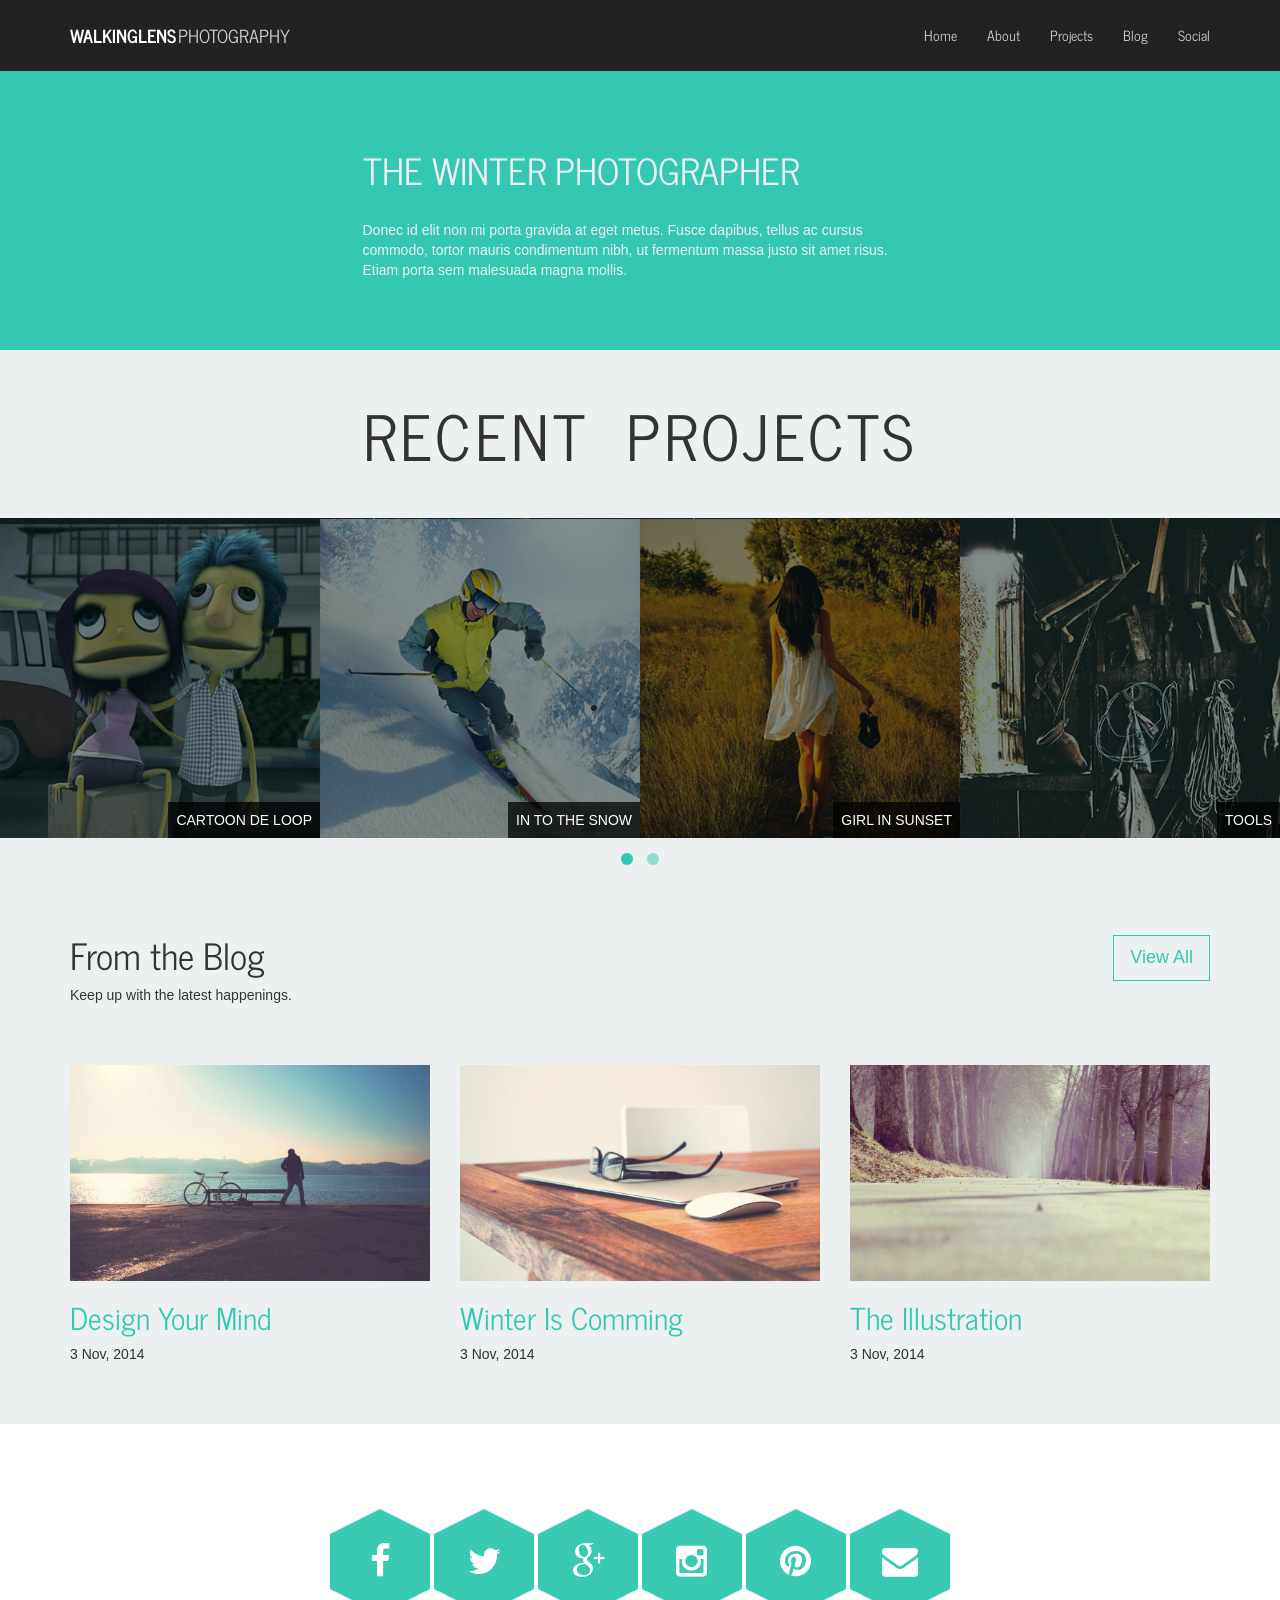
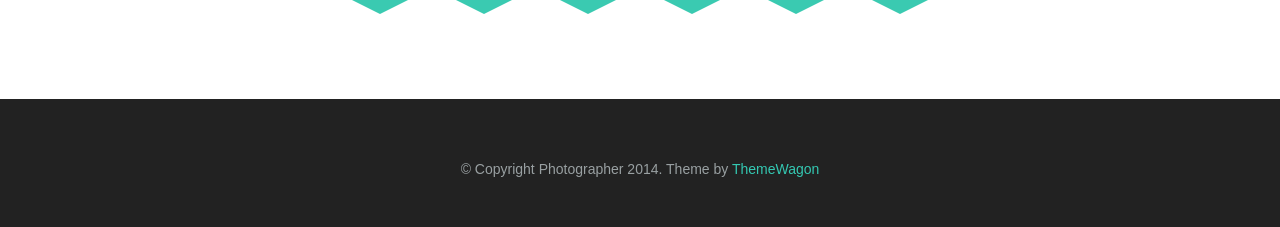
==== index.html @ d7faeb62 "Update index.html" ====
<!DOCTYPE html>
<!--[if lt IE 7]>      <html class="no-js lt-ie9 lt-ie8 lt-ie7"> <![endif]-->
<!--[if IE 7]>         <html class="no-js lt-ie9 lt-ie8"> <![endif]-->
<!--[if IE 8]>         <html class="no-js lt-ie9"> <![endif]-->
<!--[if gt IE 8]><!--> <html class="no-js"> <!--<![endif]-->
    <head>
        <meta charset="utf-8">
        <meta http-equiv="X-UA-Compatible" content="IE=edge">
        <title>WALKINGLENS PHOTOGRAPHY (Contact : 9899528454) - Responsive html Bootstrap 3 based theme</title>
        <meta name="description" content="">
        <meta name="viewport" content="width=device-width, initial-scale=1">

        <link rel="stylesheet" href="css/bootstrap.min.css">
        <link href="css/font-awesome.min.css" rel="stylesheet">
        <!-- Important Owl stylesheet -->
        <link rel="stylesheet" href="owl-carousel/owl.carousel.css">
         
        <!-- Default Theme -->
        <link rel="stylesheet" href="owl-carousel/owl.theme.css">
        <link href='https://fonts.googleapis.com/css?family=Oswald:400,300,700' rel='stylesheet' type='text/css'>
        <link href='https://fonts.googleapis.com/css?family=News+Cycle:400,700' rel='stylesheet' type='text/css'>
        <link rel="stylesheet" href="css/main.css">

        <script src="js/vendor/modernizr-2.6.2-respond-1.1.0.min.js"></script>
    </head>


    <body>
        <!--[if lt IE 7]>
            <p class="browsehappy">You are using an <strong>outdated</strong> browser. Please <a href="http://browsehappy.com/">upgrade your browser</a> to improve your experience.</p>
        <![endif]-->

        <div id="top" class="navbar navbar-dark navbar-fixed-top" role="navigation">
            <div class="container">
                <div class="navbar-header">
                    <button type="button" class="navbar-toggle" data-toggle="collapse" data-target=".navbar-collapse">
                        <span class="sr-only">Toggle navigation</span>
                        <i class="fa fa-bars fa-2x"></i>
                    </button>
                    <a class="navbar-brand" href="#"><strong>WALKINGLENS</strong>PHOTOGRAPHY</a>
                </div>
                <div class="collapse navbar-collapse">
                    <ul class="nav navbar-nav navbar-right">
                        <li class="active"><a href="#carousel-header">Home</a></li>
                        <li><a href="#about">About</a></li>
                        <li><a href="#projects">Projects</a></li>
                        <li><a href="#blog">Blog</a></li>
                        <li><a href="#social">Social</a></li>
                    </ul>
                </div><!--/.navbar-collapse -->
            </div>
        </div>



        <div id="carousel-header" class="carousel slide" data-ride="carousel" data-interval="8000">

            <!-- Wrapper for slides -->
            <div class="carousel-inner">
                <div class="camera-icon hidden-sm hidden-xs">
                    <div class="circle">
                        <div class="hexagon">
                          <a href="portfolio.html" id="cameraBtn">
                            <i class="fa  fa-camera"></i>
                          </a>     
                        </div>
                    </div>
                </div>

                <div class="item active">
                    <img src="img/slide1.jpg" alt="">
                </div>

                <div class="item">
                    <img src="img/slide2.jpg" alt="">
                </div>
            </div>

            <!-- Controls -->
            <a class="left carousel-control" href="#carousel-header" role="button" data-slide="prev">
                <img src="img/left.png" alt="Previous">
            </a>
            <a class="right carousel-control" href="#carousel-header" role="button" data-slide="next">
                <img src="img/right.png" alt="Next">
            </a>
        </div>




        <div id="about" class="content-block content-block-cyan">
            <div class="container">
                <div class="row">
                    <div class="col-md-6 col-md-offset-3">
                        <h1>The winter photographer</h1>
                        <p>
                            Donec id elit non mi porta gravida at eget metus. Fusce dapibus, tellus ac cursus commodo, tortor mauris condimentum nibh, ut fermentum massa justo sit amet risus. Etiam porta sem malesuada magna mollis.
                        </p>
                    </div>
                </div>
            </div>
        </div>


        <div id="projects" class="recent-projects">
            <div class="recent-projects-title">
                Recent Projects
            </div>

            <div class="recent-projects-content content-block-gray">
                <div id="owl-example" class="owl-carousel">
                    <div>
                        <img src="img/recent1.jpg" alt="">
                        <a href="#">Cartoon de loop</a>
                    </div>
                    <div>
                        <img src="img/recent2.jpg" alt="">
                        <a href="#">In to the snow</a>
                    </div>
                    <div>
                        <img src="img/recent3.jpg" alt="">
                        <a href="#">girl in sunset</a>
                    </div>
                    <div>
                        <img src="img/recent4.jpg" alt="">
                        <a href="#">Tools</a>
                    </div>
                    <div>
                        <img src="img/recent5.jpg" alt="">
                        <a href="#">Sunrise in west</a>
                    </div>
                    <div>
                        <img src="img/recent6.jpg" alt="">
                        <a href="#">girl in sunset</a>
                    </div>
                    <div>
                        <img src="img/recent4.jpg" alt="">
                        <a href="#">Lorem Ipsum</a>
                    </div>
                </div>
            </div>
        </div><!-- /.recent-projects -->



        <div id="blog" class="content-block content-block-gray">
            <div class="container">
                <header class="block-heading cleafix">
                    <a href="#" class="btn btn-o btn-lg pull-right">View All</a>
                    <h1>From the Blog</h1>
                    <p>Keep up with the latest happenings.</p>
                </header>
                <section class="block-body">
                    <div class="row">
                        <div class="col-sm-4 blog-post">
                            <img src="img/bike_water1-1000x600.jpg" alt="Design Your Mind">
                            <a href="#"><h2>Design Your Mind</h2></a>
                            <div class="date">3 Nov, 2014</div>
                        </div>
                        <div class="col-sm-4 blog-post">
                            <img src="img/mac_glasses1-1000x600.jpg" alt="Winter Is Comming">
                            <a href="#"><h2>Winter Is Comming</h2></a>
                            <div class="date">3 Nov, 2014</div>
                        </div>
                        <div class="col-sm-4 blog-post">
                            <img src="img/road-1000x600.jpg" alt="The Illustration">
                            <a href="#"><h2>The Illustration</h2></a>
                            <div class="date">3 Nov, 2014</div>
                        </div>
                    </div>
                </section>
            </div><!--/container-->
        </div><!-- /.content-block content-blog-gray -->


        <div id="social" class="content-block">
            <div class="container text-center">
                <div class="hexagon"><a href="#"><i class="fa fa-facebook"></i></a></div>
                <div class="hexagon"><a href="#"><i class="fa fa-twitter"></i></a></div>
                <div class="hexagon"><a href="#"><i class="fa fa-google-plus"></i></a></div>
                <div class="hexagon"><a href="#"><i class="fa fa-instagram"></i></a></div>
                <div class="hexagon"><a href="#"><i class="fa fa-pinterest"></i></a></div>
                <div class="hexagon"><a href="#"><i class="fa fa-envelope"></i></a></div>
            </div>
        </div>


        <footer class="content-block content-block-dark">
            <p>&copy; Copyright Photographer 2014. Theme by <a href="https://themewagon.com/" target="_blank"> ThemeWagon</a></p>
        </footer>     

        <script src="js/jquery-2.1.3.min.js"></script>
        <script>window.jQuery || document.write('<script src="js/vendor/jquery-1.11.0.min.js"><\/script>')</script>

        <script src="js/vendor/bootstrap.min.js"></script>
        <!-- Include js plugin -->
        <script src="owl-carousel/owl.carousel.js"></script>

        <script src="js/main.js"></script>

    </body>
</html>
---- css/main.css ----
/*
Theme Name:    Photographer
Theme URI:     http://ThemeWagon.com/photographer
Author:        ThemeWagon
Author URI:    http://ThemeWagon.com/
Description:   Photographer is a single page html template based on bootstrap 3
Version:       1.0.0
License:       GNU General Public License v2 or later
License URI:   http://www.gnu.org/licenses/gpl-2.0.html
*/




/* ========================================================================== 
    General 
========================================================================== */
h1,h2,h3,h4,h5,h6,.navbar {
    /*font-family:'Oswald';*/
    font-family: 'News Cycle', sans-serif;
    /*font-weight:100;*/
    font-weight: 400;
}

body {
    padding-top: 70px;
}

a {
    /*transition*/
    -webkit-transition:all 0.3s;
    -moz-transition:all 0.3s;
    -o-transition:all 0.3s;
    transition:all 0.3s;
}

a {
    color:#34c8b2;
}

a:hover {
    color:#ec343c;
    text-decoration: none;
}
.btn-o {
    border:1px solid #34c8b2;
    /*border-radius*/
    -webkit-border-radius:0px;
    -moz-border-radius:0px;
    border-radius:0px;
    color:#34c8b2;
}

.btn-o:hover {
    color:white;
    background:#34c8b2;
}

img {
    max-width:100%;
    max-height: 100%;
}

.hexagon {
    width:100px;
    height:55px;
    background:#3acab1;
    position:relative;
    /*transition*/
    -webkit-transition:all 0.3s;
    -moz-transition:all 0.3s;
    -o-transition:all 0.3s;
    transition:all 0.3s;
}

.hexagon:before {
    content:"";
    position:absolute;
    top:-25px;
    left:0;
    width:0;
    height:0;
    border-left:50px solid transparent;
    border-right:50px solid transparent;
    border-bottom:25px solid #3acab1;
    /*transition*/
    -webkit-transition:all 0.3s;
    -moz-transition:all 0.3s;
    -o-transition:all 0.3s;
    transition:all 0.3s;
}

.hexagon:after {
    content:"";
    position:absolute;
    bottom:-25px;
    left:0;
    width:0;
    height:0;
    border-left:50px solid transparent;
    border-right:50px solid transparent;
    border-top:25px solid #3acab1;
    /*transition*/
    -webkit-transition:all 0.3s;
    -moz-transition:all 0.3s;
    -o-transition:all 0.3s;
    transition:all 0.3s;
}

.hexagon:hover {
    background:#ec343c;
}

.hexagon:hover:before {
    border-bottom-color:#ec343c;
}

.hexagon:hover:after {
    border-top-color: #ec343c;
}


/* ========================================================================== 
Navigation 
========================================================================== */
.navbar-dark {
    background:#222222;
    z-index: 99999;
}

.navbar-dark a {
    /*color:rgb(153,160,162);*/
    color: rgb(205, 209, 210);
}

.navbar-brand {
    height:70px;
    padding:25px 15px;
}

.navbar-nav>li>a {
    padding-top:25px;
    padding-bottom:25px;
}

.navbar-brand strong {
    color:white;
    margin-right:2px;
}

.navbar-brand:hover {
    color:#ec343c;
    text-decoration:none;
}

.nav>li>a:hover,.nav>li>a:focus {
    background-color:#ec343c;
    color: white;
}


/* ========================================================================== 
Caurosel
========================================================================== */
.carousel-control {
    z-index:9999;
}

.carousel-control>img {
    position:absolute;
    top:42%;
    width:30%;
}

.left.carousel-control>img {
    left:30%;
}

.right.carousel-control>img {
    right:30%;
}

.camera-icon {
    position:absolute;
    width:100%;
    left:0;
    top:0;
    text-align:center;
    z-index:99;
    padding-top: 9%;
}

.camera-icon .circle {
    width:200px;
    height:200px;
    line-height:200px;
    display:inline-block;
    /*border-radius*/
    -webkit-border-radius:100%;
    -moz-border-radius:100%;
    border-radius:100%;
    border:1px solid white;
    position:relative;
    color:white;
    opacity:.85;
}

.camera-icon .circle i {
    color:white;
    position:absolute;
    z-index:1;
    left:28px;
    top:8px;
    font-size:38px;
}

.camera-icon .circle .hexagon {
    display:inline-block;
    margin-top:75px;
    position: relative;
}


/* ========================================================================== 
content-block 
========================================================================== */
.content-block {
    padding:60px 0;
    width:100%;
}

.content-block-cyan {
    background:#34c8b2;
    color:#ECF0F1;
}

.content-block-cyan h1 {
    font-weight:100;
    text-transform:uppercase;
    margin-bottom: 30px;
}


/* ========================================================================== 
Recent works
========================================================================== */
.recent-projects-title {
    background: rgba(236, 240, 241, 1);
    color: #333;
    text-transform: uppercase;
    padding: 40px 0px;
    text-align: center;
    font-size: 62px;
    font-family: 'News Cycle', sans-serif;
    word-spacing: 17px;
    letter-spacing: 4px;
    font-weight: 400;
}

.owl-carousel .owl-item img {
    height:auto;
    width:100%;
    display:block;
    position:relative;
}

.owl-carousel .item {
    margin:0px;
}

.owl-item>div {
    position:relative;
}

.owl-item>div a {
    position:absolute;
    bottom:0px;
    padding:8px;
    background:rgba(0,0,0,0.75);
    right:0;
    color:white;
    text-transform:uppercase;
    z-index: 2;
}

.owl-carousel .owl-item div:before {
    top:0;
    right:0;
    bottom:0;
    left:0;
    position:absolute;
    content:'';
    background:rgba(5,27,26,1);
    z-index:1;
    opacity:0.5;
    /*transition*/
    -webkit-transition:opacity 0.4s;
    -moz-transition:opacity 0.4s;
    -o-transition:opacity 0.4s;
    transition:opacity 0.4s;
}

.owl-carousel .owl-item:hover div:before {
    opacity: 0;
}

.owl-theme .owl-controls .owl-page span {
    background: #34C8B2;
}


/* ========================================================================== 
blog 
========================================================================== */
.block-heading h1 {
    margin-top:0;
}

.content-block-gray {
    background:#ECF0F1;
}

.block-heading {
    margin-bottom: 60px;
}


/* ========================================================================== 
Social
========================================================================== */
#social {
    padding:110px 0;
}

#social .hexagon {
    display:inline-block;
}

#social .hexagon i {
    font-size:36px;
    color:white;
    line-height:55px;
    position:relative;
    z-index: 1;
}


/* ========================================================================== 
footer
========================================================================== */
footer.content-block {
    padding: 60px 0 38px;
    width: 100%;
}

.content-block-dark {
    background:#222222;
}

footer {
    text-align:center;
    color: rgb(153,160,162);
}


/* ========================================================================== 
Responsive styles
========================================================================== */

@media (max-width:768px) {
    .navbar-nav>li>a {
        padding-top:10px;
        padding-bottom:10px;
        text-align:center;
    }
    .navbar-toggle i {
        color:rgb(153,160,162);
    }
    .navbar-toggle {
        margin-top:14px;
    }
    .recent-projects-title {
        font-size:32px;
    }
    .blog-post {
        margin-bottom:40px;
    }
    #social .hexagon {
        margin-bottom:60px;
    }
    #social {
        padding-bottom: 70px;
    }
}
.zoom-effect {
  transform: scale(3);
  transition: all 0.8s ease;
  opacity: 0;
}
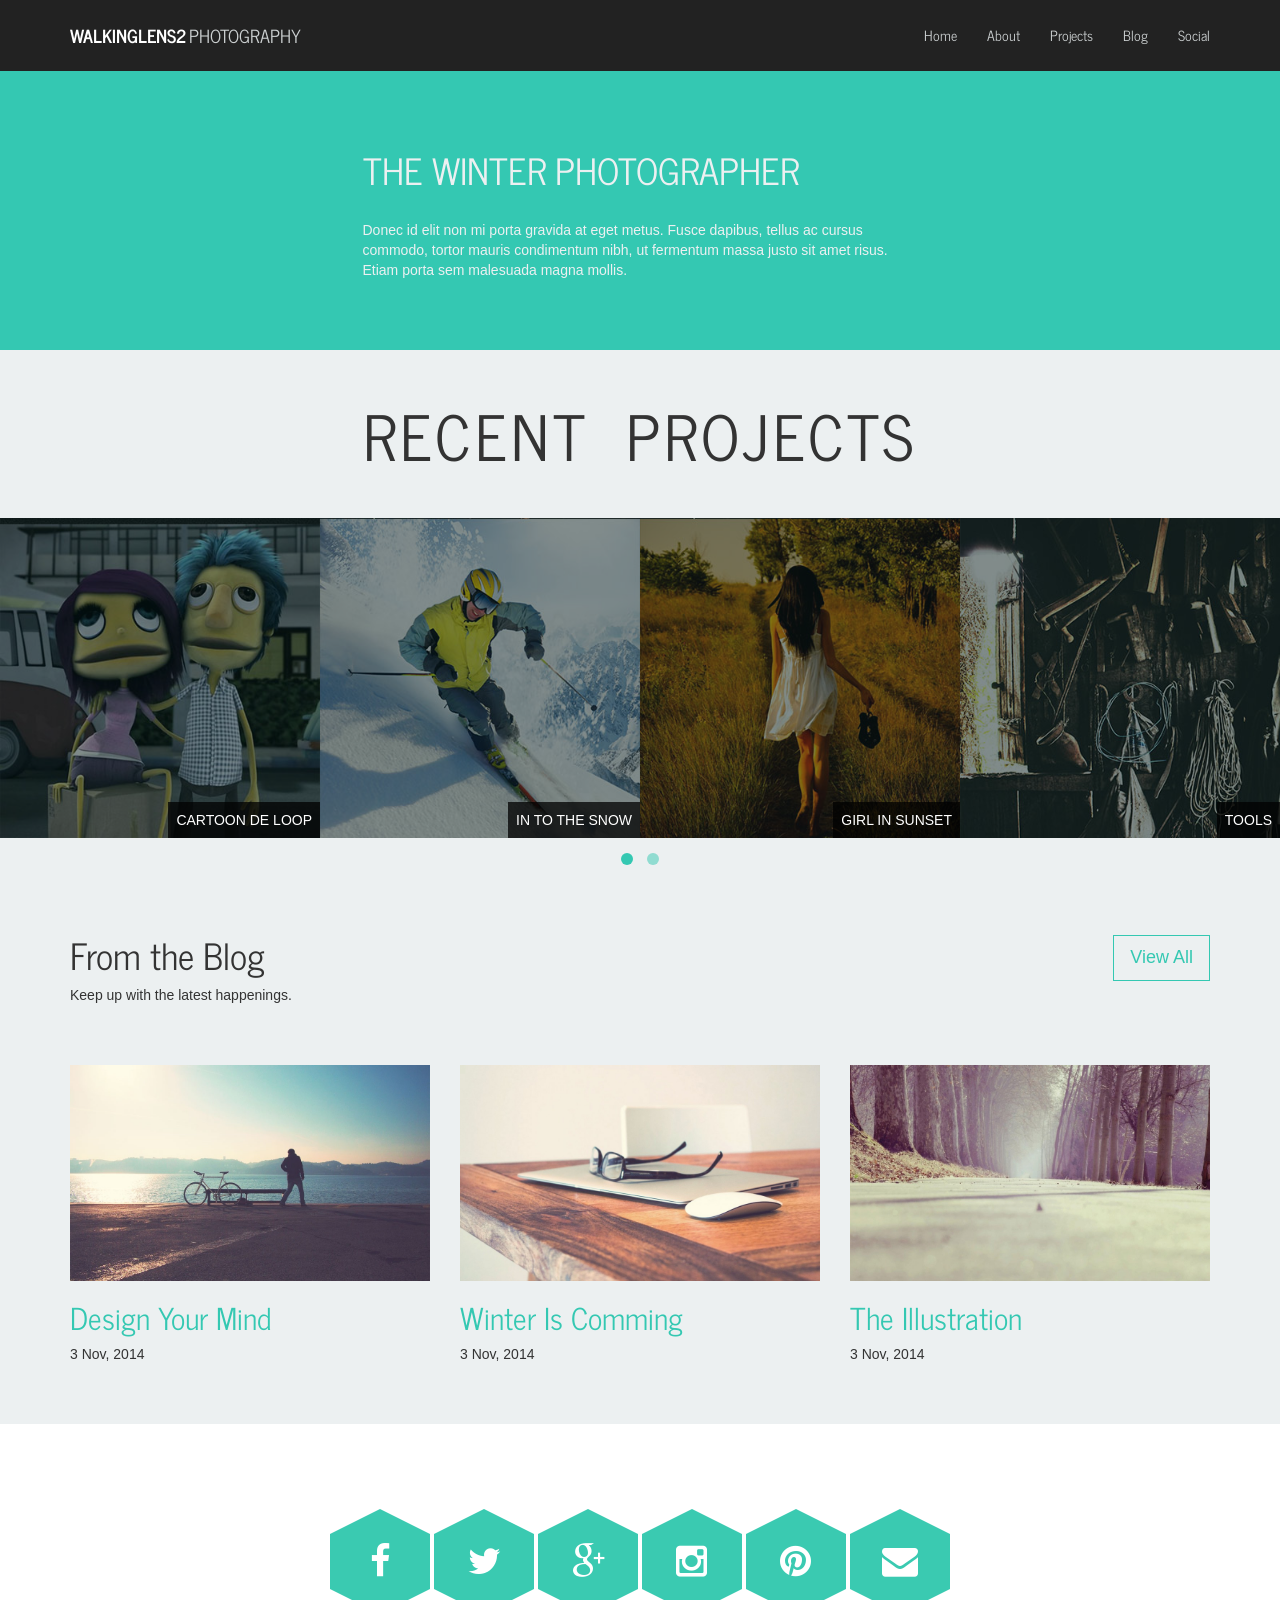
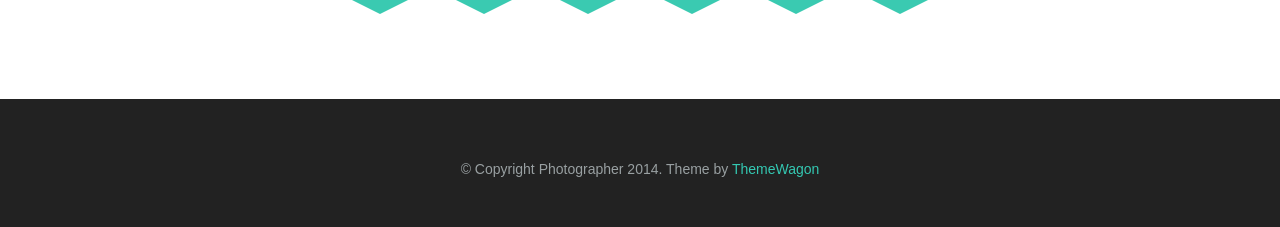
==== commit 79f78425: "Update index.html" ====
--- a/index.html
+++ b/index.html
@@ -6,7 +6,7 @@
     <head>
         <meta charset="utf-8">
         <meta http-equiv="X-UA-Compatible" content="IE=edge">
-        <title>WALKINGLENS PHOTOGRAPHY (Contact : 9899528454) - Responsive html Bootstrap 3 based theme</title>
+        <title>WALKINGLENS PHOTOGRAPHY - Responsive html Bootstrap 3 based theme</title>
         <meta name="description" content="">
         <meta name="viewport" content="width=device-width, initial-scale=1">
 
@@ -37,7 +37,7 @@
                         <span class="sr-only">Toggle navigation</span>
                         <i class="fa fa-bars fa-2x"></i>
                     </button>
-                    <a class="navbar-brand" href="#"><strong>WALKINGLENS</strong>PHOTOGRAPHY</a>
+                    <a class="navbar-brand" href="#"><strong>WALKINGLENS2</strong>PHOTOGRAPHY</a>
                 </div>
                 <div class="collapse navbar-collapse">
                     <ul class="nav navbar-nav navbar-right">
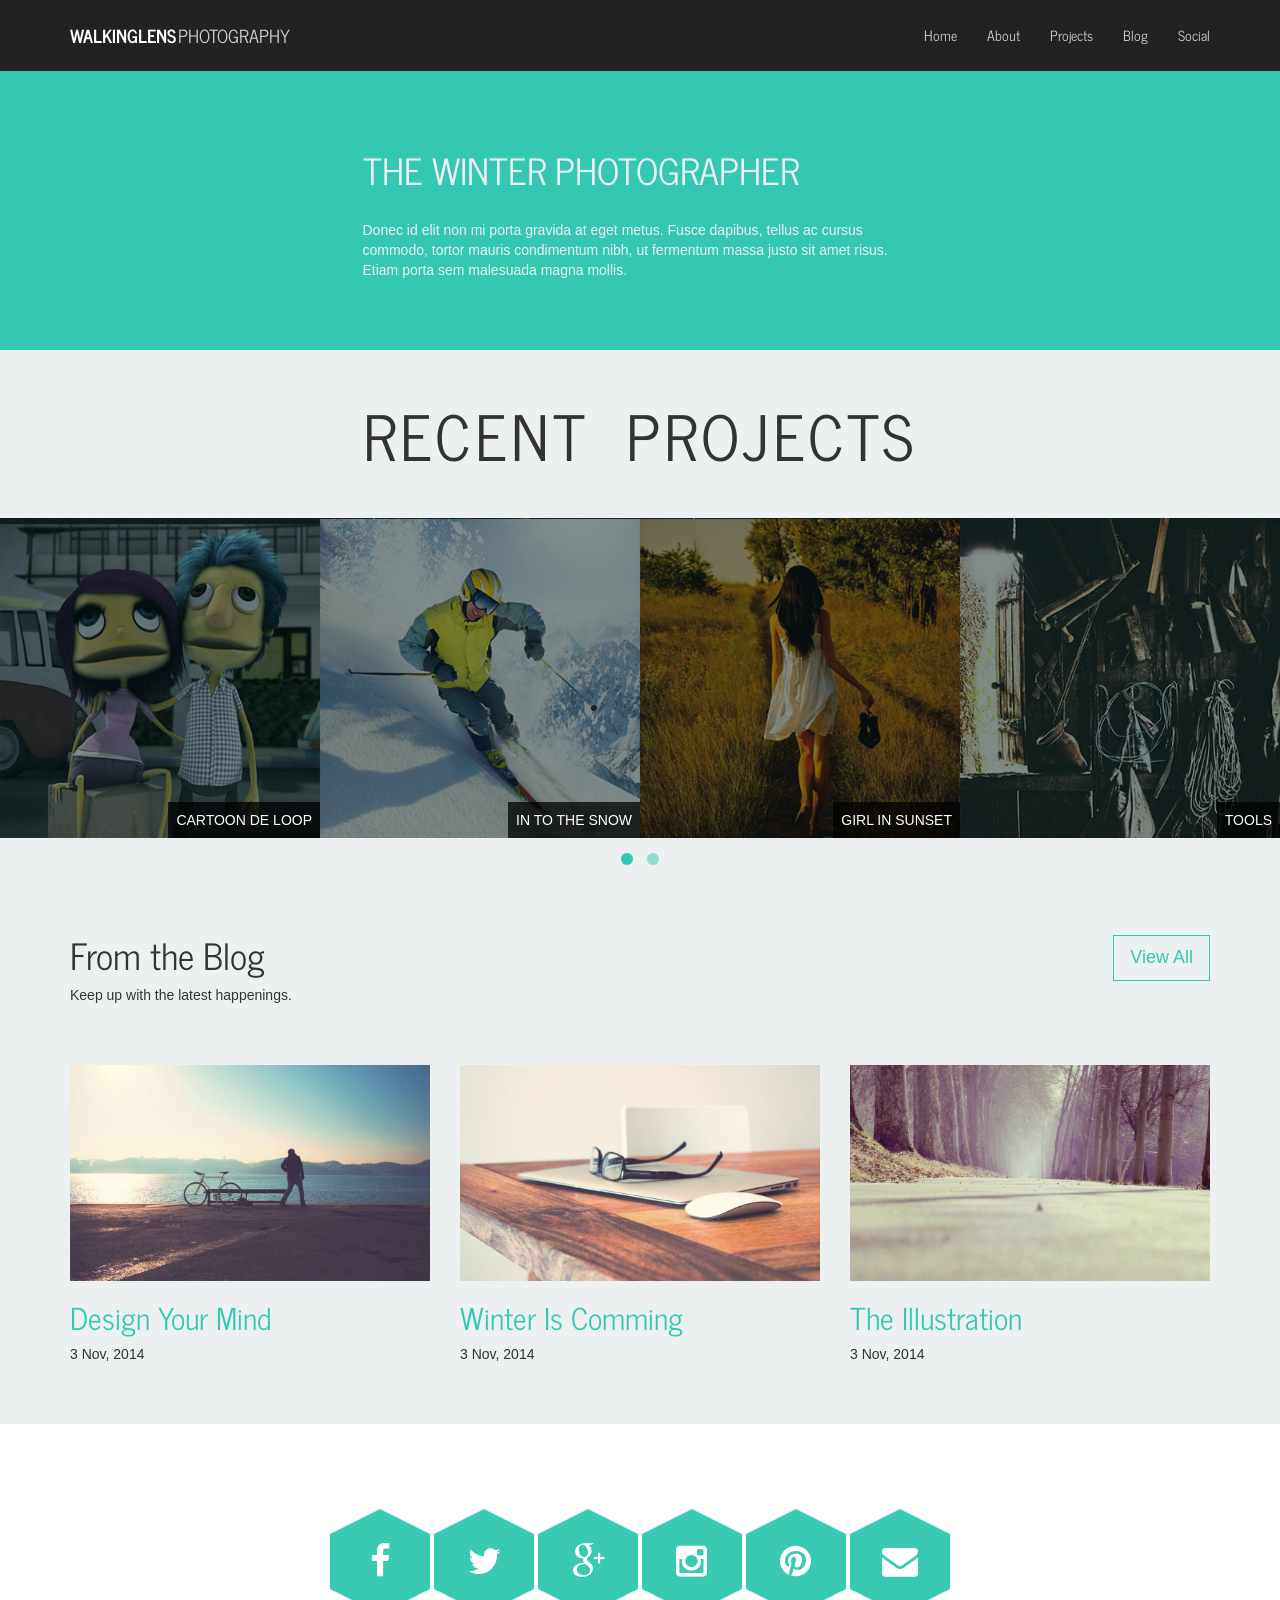
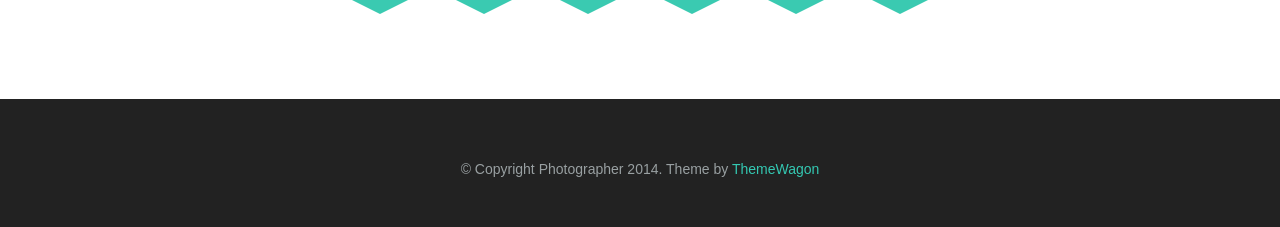
==== commit 7c41a183: "Update index.html" ====
--- a/index.html
+++ b/index.html
@@ -37,7 +37,7 @@
                         <span class="sr-only">Toggle navigation</span>
                         <i class="fa fa-bars fa-2x"></i>
                     </button>
-                    <a class="navbar-brand" href="#"><strong>WALKINGLENS2</strong>PHOTOGRAPHY</a>
+                    <a class="navbar-brand" href="#"><strong>WALKINGLENS</strong>PHOTOGRAPHY</a>
                 </div>
                 <div class="collapse navbar-collapse">
                     <ul class="nav navbar-nav navbar-right">
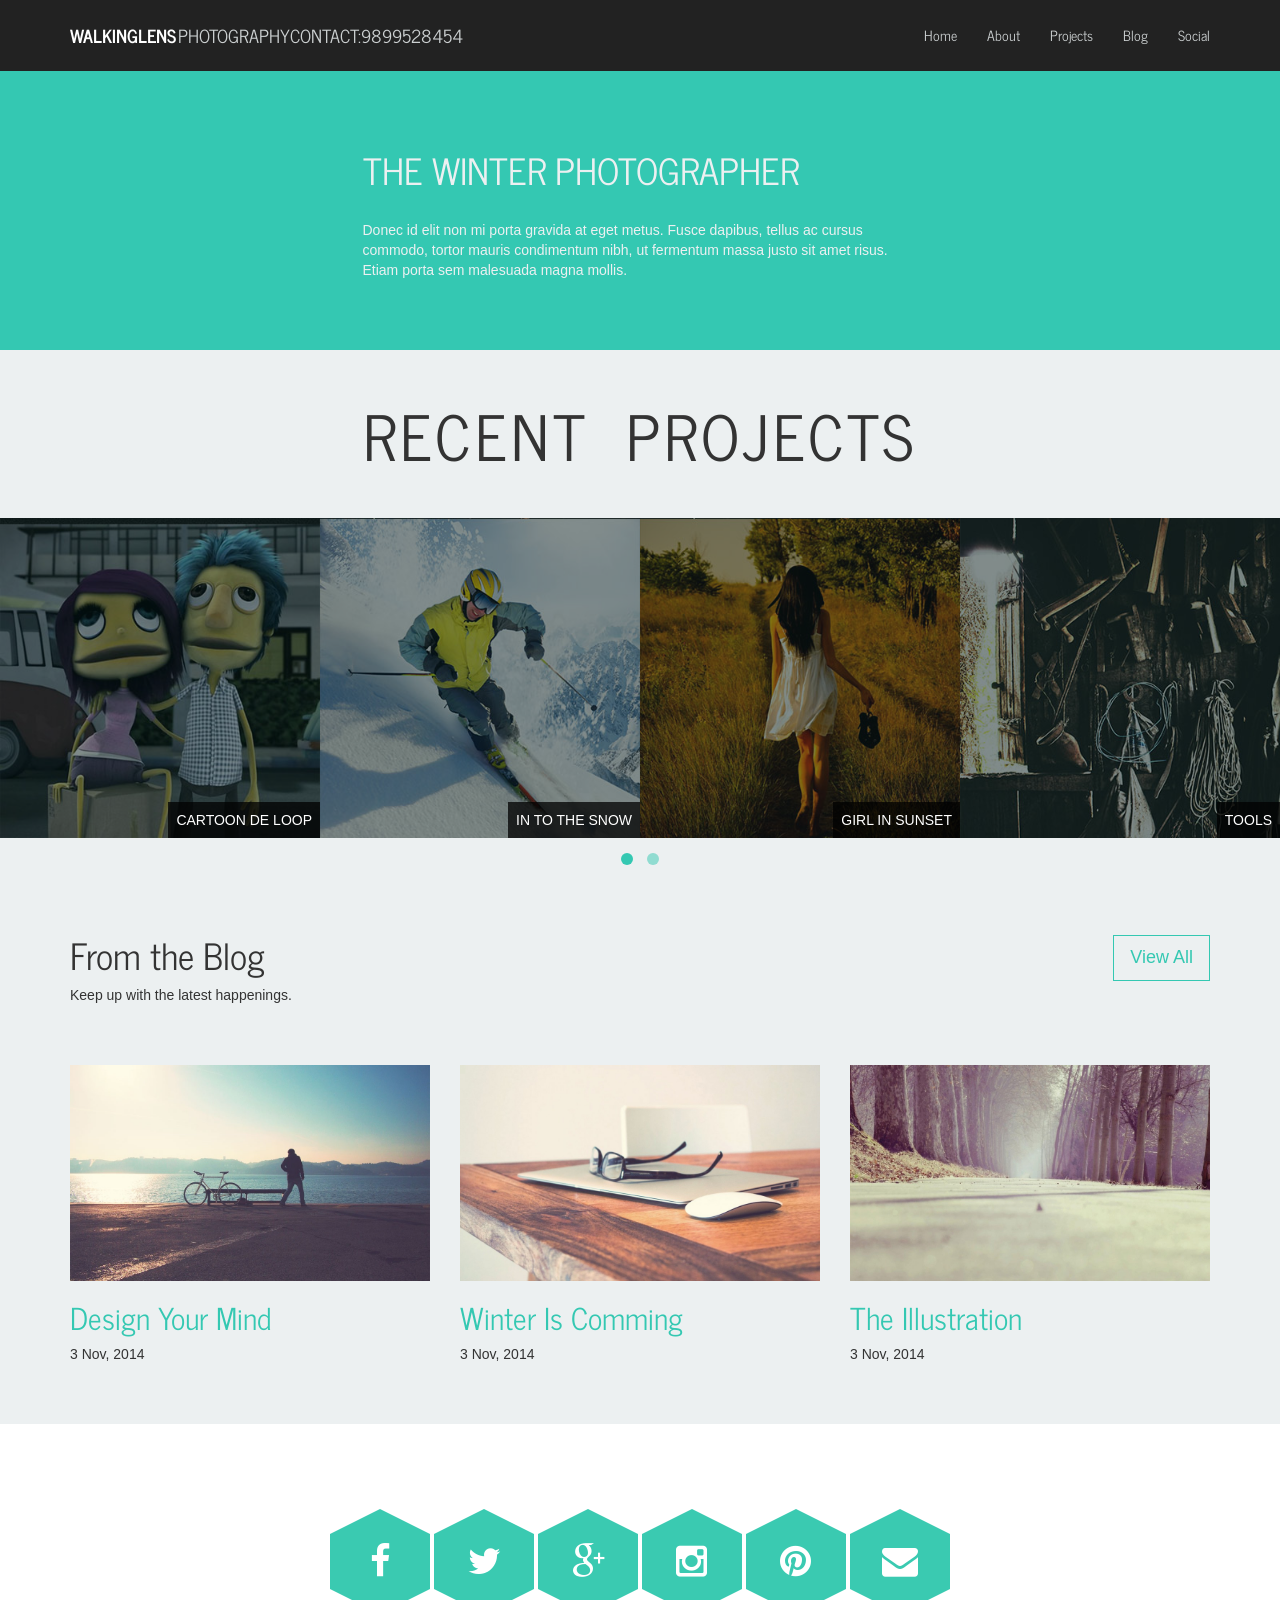
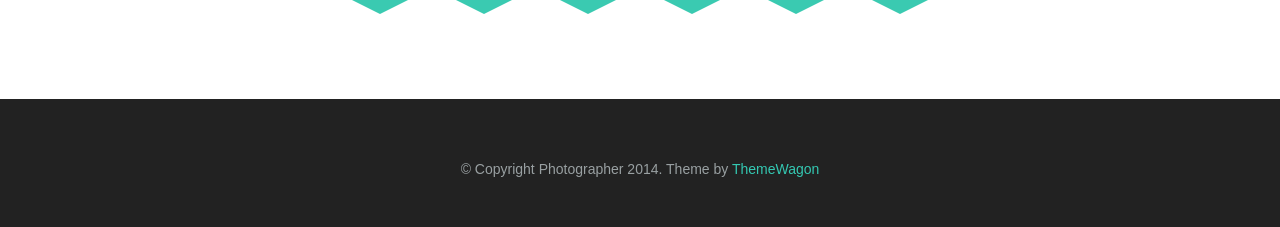
==== commit 59d96d12: "Update index.html" ====
--- a/index.html
+++ b/index.html
@@ -37,7 +37,7 @@
                         <span class="sr-only">Toggle navigation</span>
                         <i class="fa fa-bars fa-2x"></i>
                     </button>
-                    <a class="navbar-brand" href="#"><strong>WALKINGLENS</strong>PHOTOGRAPHY</a>
+                    <a class="navbar-brand" href="#"><strong>WALKINGLENS</strong>PHOTOGRAPHY</strong>CONTACT:</strong>9899528454</a>
                 </div>
                 <div class="collapse navbar-collapse">
                     <ul class="nav navbar-nav navbar-right">
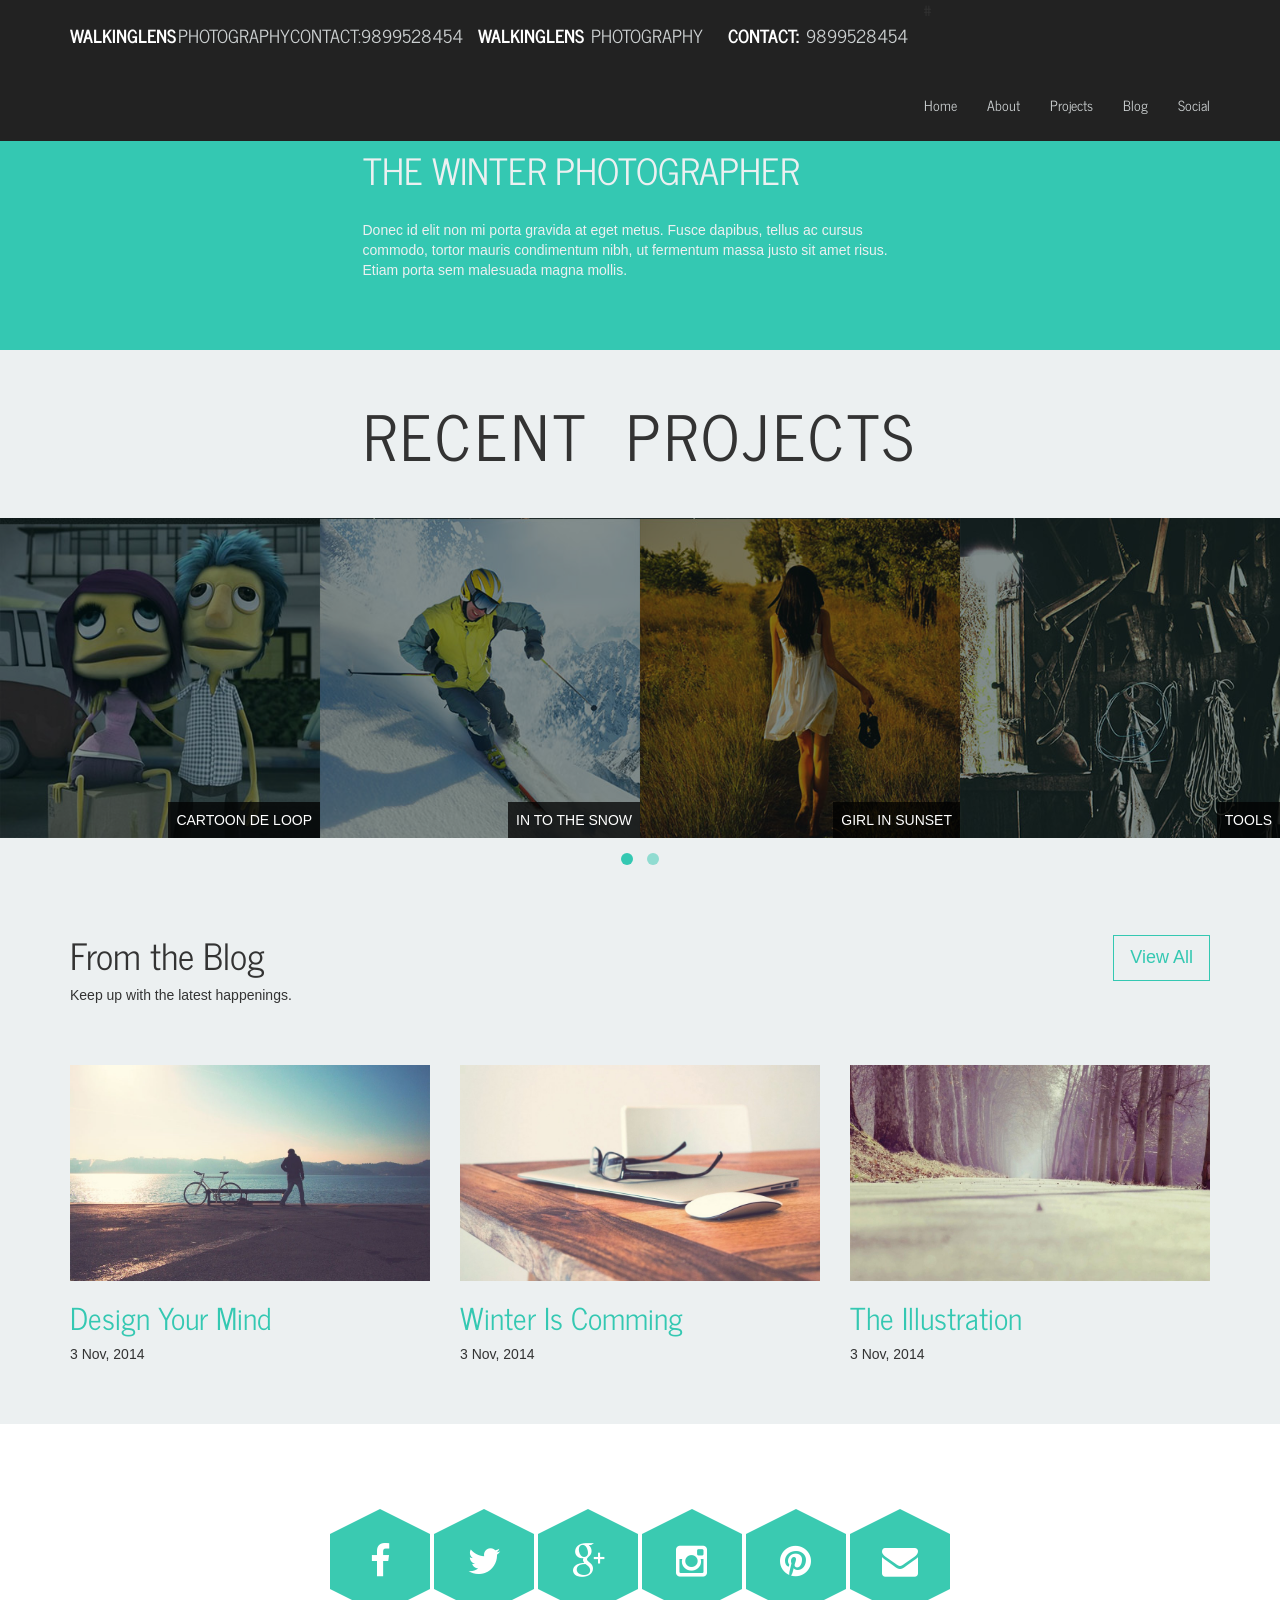
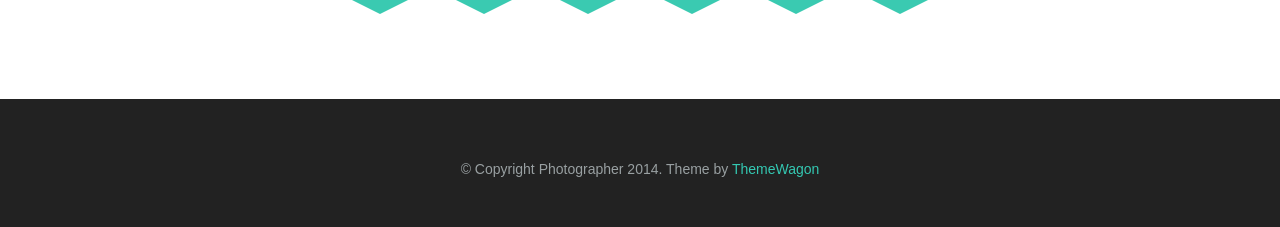
==== commit 2b827934: "Update index.html" ====
--- a/index.html
+++ b/index.html
@@ -37,7 +37,12 @@
                         <span class="sr-only">Toggle navigation</span>
                         <i class="fa fa-bars fa-2x"></i>
                     </button>
-                    <a class="navbar-brand" href="#"><strong>WALKINGLENS</strong>PHOTOGRAPHY</strong>CONTACT:</strong>9899528454</a>
+                    #<a class="navbar-brand" href="#"><strong>WALKINGLENS</strong>PHOTOGRAPHY</strong>CONTACT:</strong>9899528454</a>
+                    <a class="navbar-brand" href="#">
+                        <strong>WALKINGLENS</strong> PHOTOGRAPHY
+                        &nbsp;&nbsp;&nbsp;
+                        <strong>CONTACT:</strong> 9899528454
+                    </a>
                 </div>
                 <div class="collapse navbar-collapse">
                     <ul class="nav navbar-nav navbar-right">
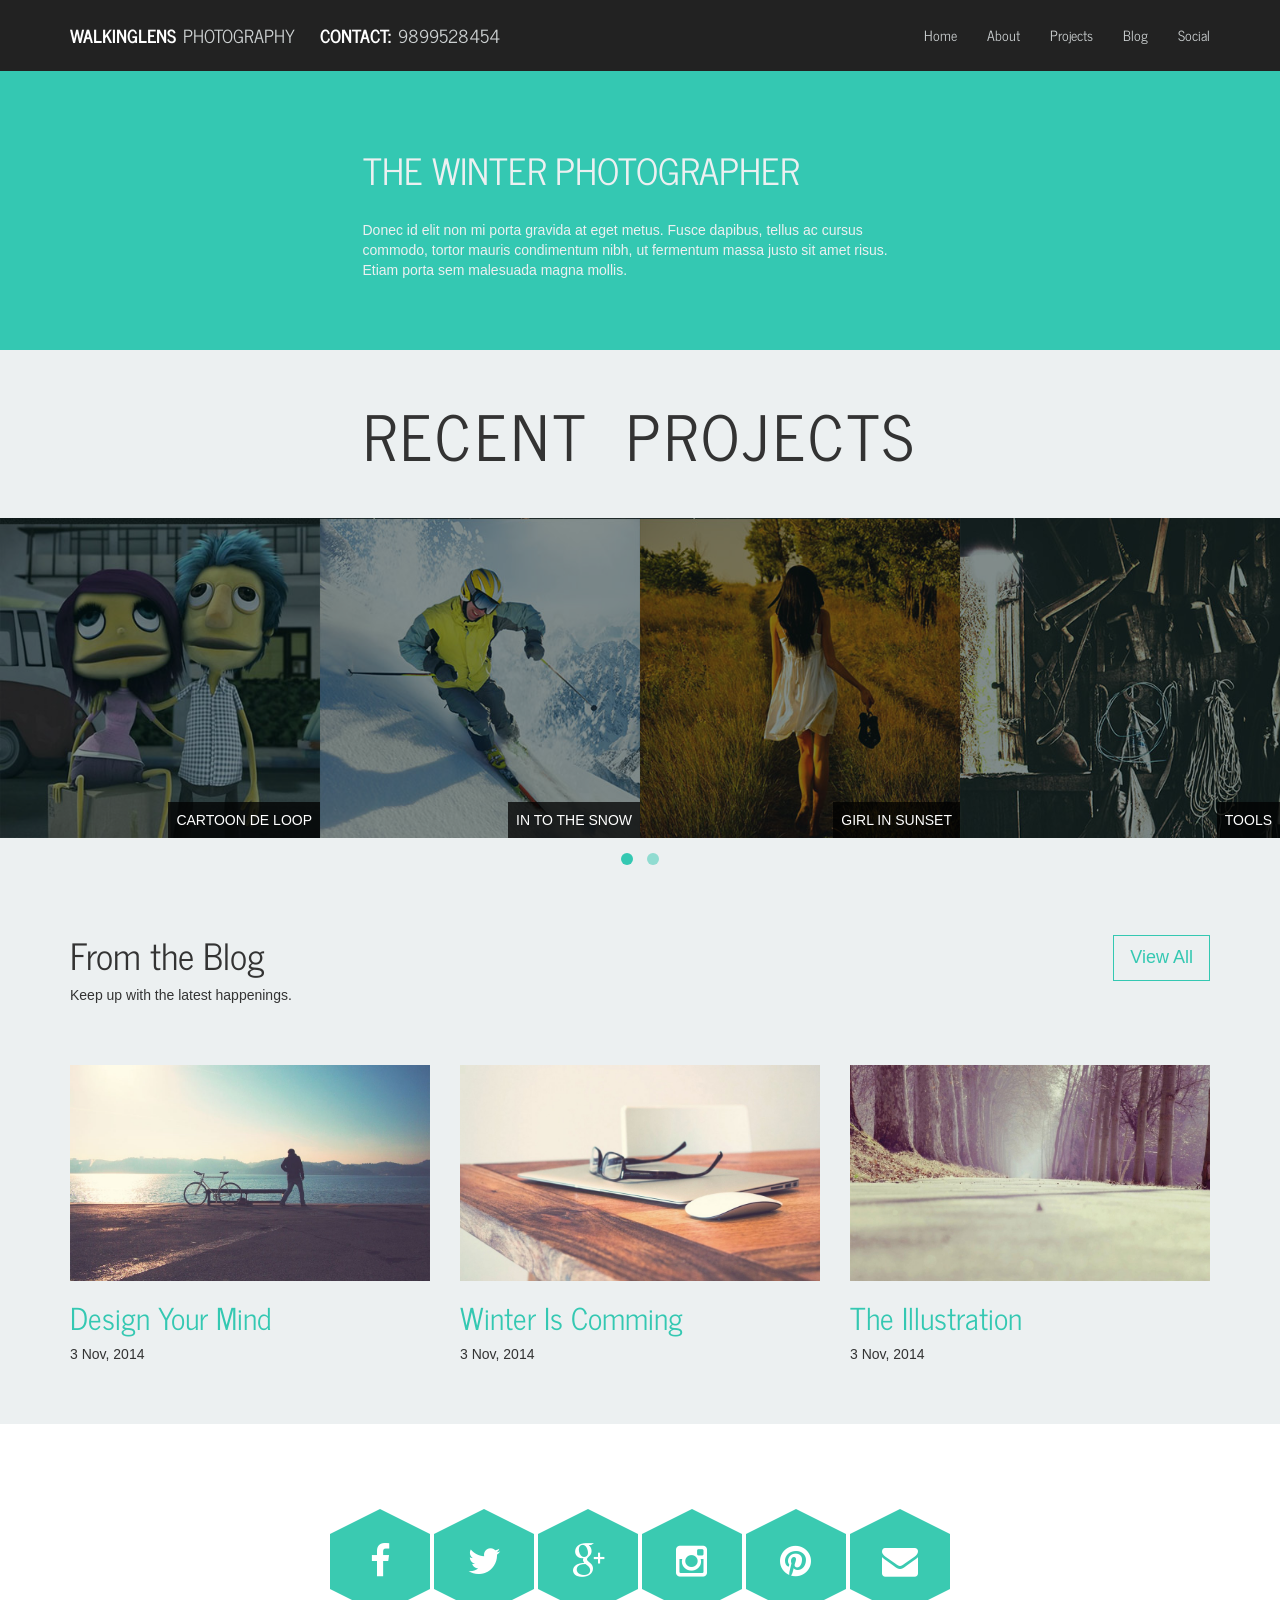
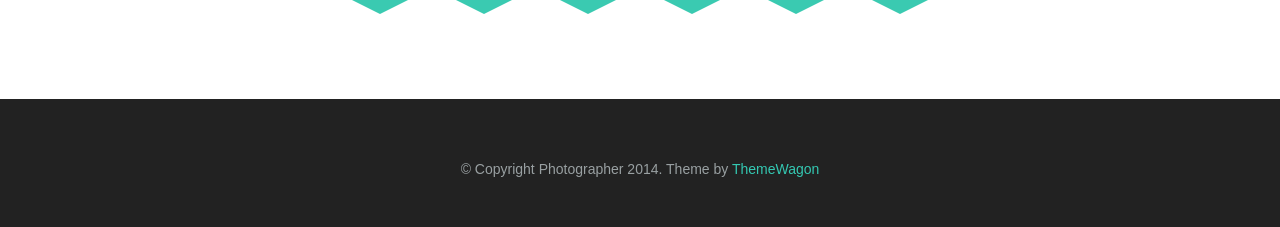
==== commit 298b5c70: "Update index.html" ====
--- a/index.html
+++ b/index.html
@@ -37,7 +37,6 @@
                         <span class="sr-only">Toggle navigation</span>
                         <i class="fa fa-bars fa-2x"></i>
                     </button>
-                    #<a class="navbar-brand" href="#"><strong>WALKINGLENS</strong>PHOTOGRAPHY</strong>CONTACT:</strong>9899528454</a>
                     <a class="navbar-brand" href="#">
                         <strong>WALKINGLENS</strong> PHOTOGRAPHY
                         &nbsp;&nbsp;&nbsp;
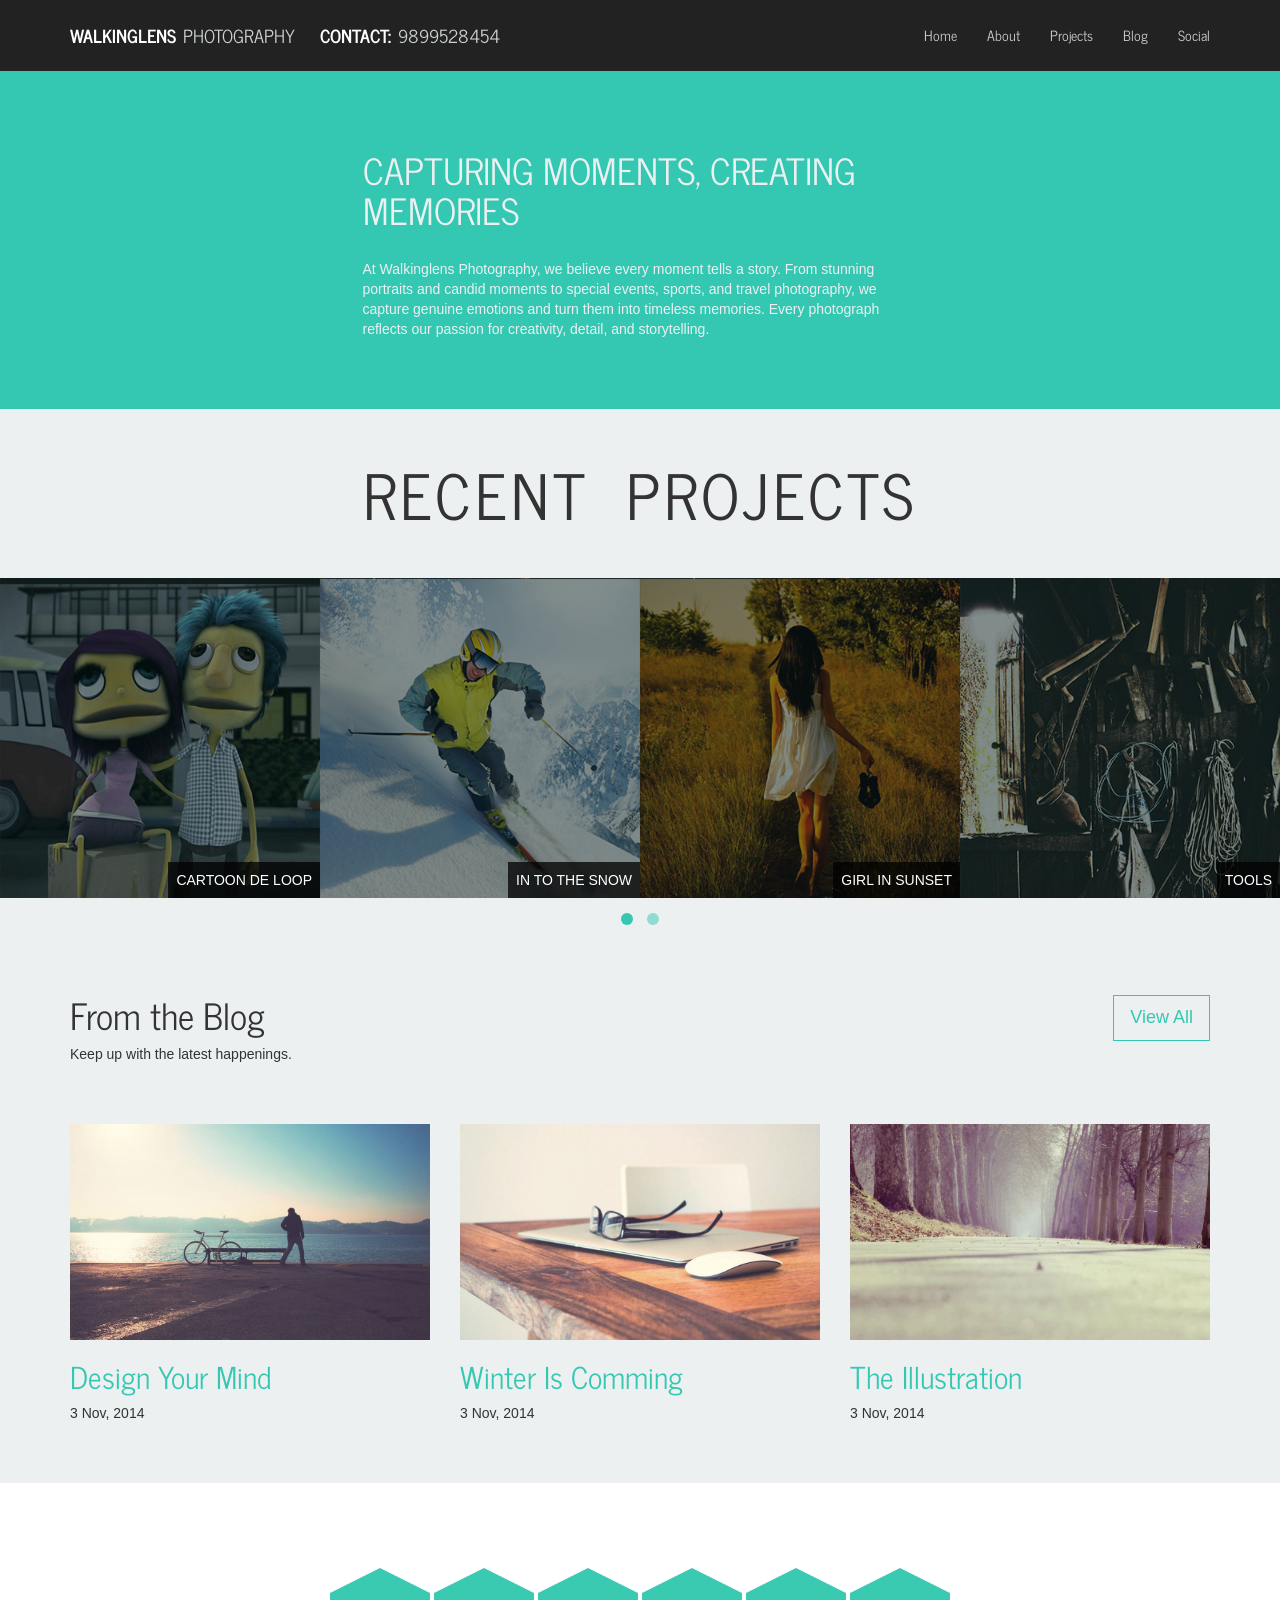
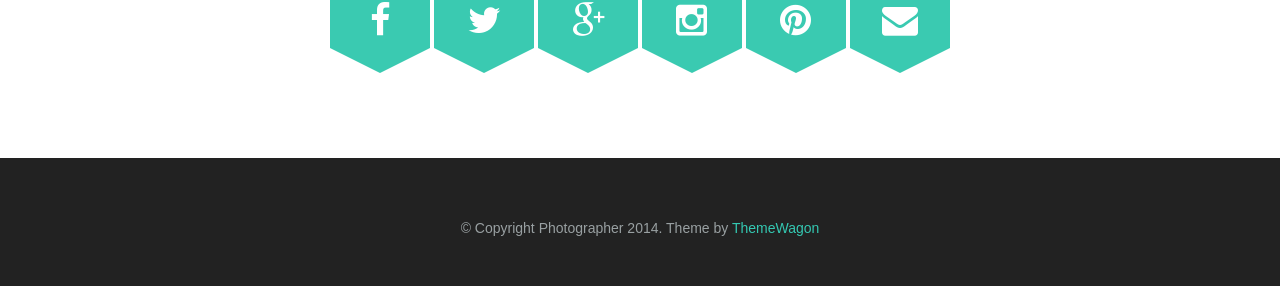
==== commit f74274d4: "Update index.html" ====
--- a/index.html
+++ b/index.html
@@ -96,9 +96,9 @@
             <div class="container">
                 <div class="row">
                     <div class="col-md-6 col-md-offset-3">
-                        <h1>The winter photographer</h1>
+                        <h1>Capturing Moments, Creating Memories</h1>
                         <p>
-                            Donec id elit non mi porta gravida at eget metus. Fusce dapibus, tellus ac cursus commodo, tortor mauris condimentum nibh, ut fermentum massa justo sit amet risus. Etiam porta sem malesuada magna mollis.
+                            At Walkinglens Photography, we believe every moment tells a story. From stunning portraits and candid moments to special events, sports, and travel photography, we capture genuine emotions and turn them into timeless memories. Every photograph reflects our passion for creativity, detail, and storytelling.
                         </p>
                     </div>
                 </div>
